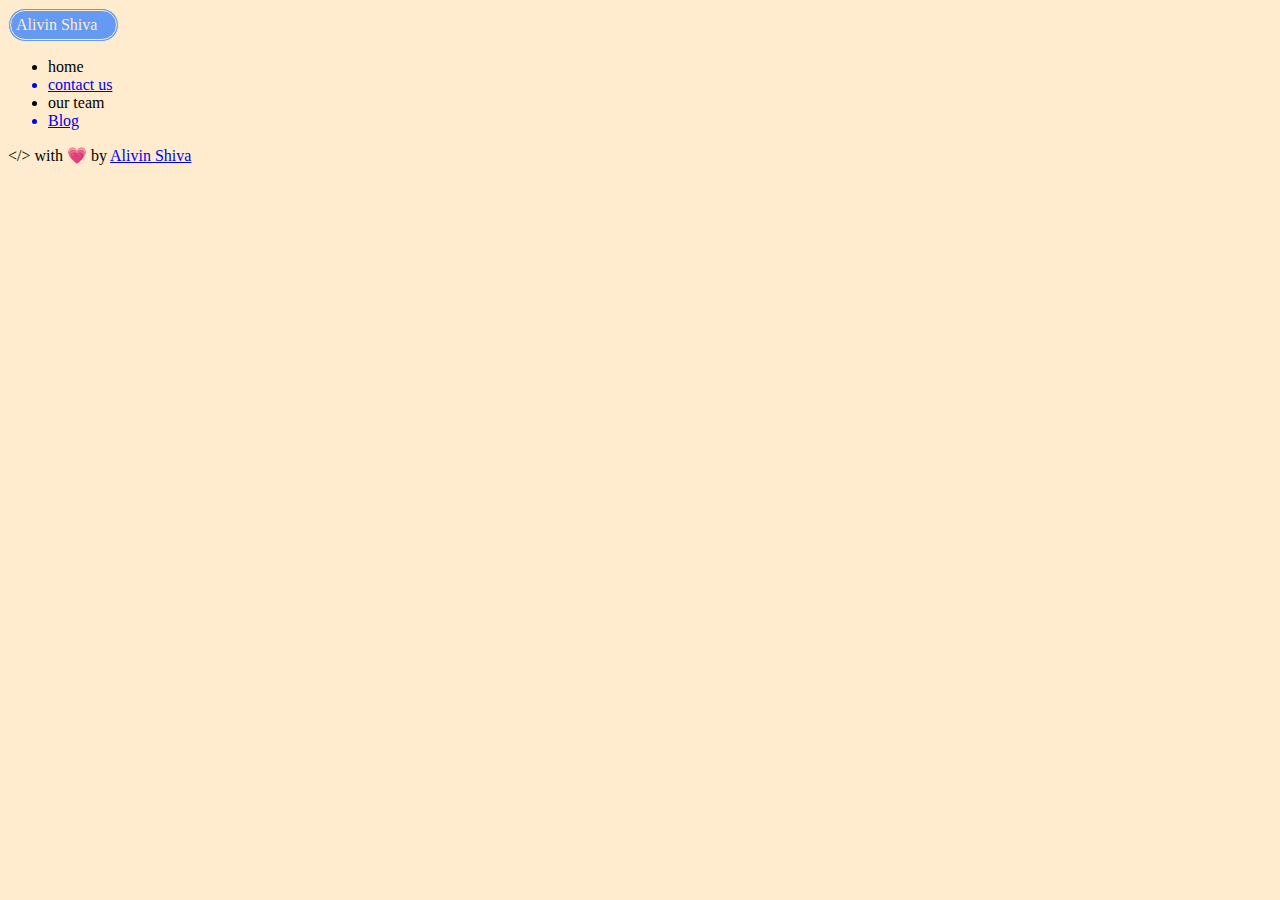
==== index.html @ e01a5380 "added style" ====
<!DOCTYPE html>
<html lang="en">

<head>
    <meta charset="UTF-8">
    <meta http-equiv="X-UA-Compatible" content="IE=edge">
    <meta name="viewport" content="width=device-width, initial-scale=1.0">
    <meta name="keywords" content="alivin shiva, alivin, coding, programing ">
    <meta name="robots" content="INDEX, FOLLOW">
    <title> Alivin shiva</title>
    <link rel="stylesheet" href="./css/style.css">
</head>

<!-- <body style="background-color:#fff7fa"> -->

<body class="body">
    <div class="main">
        <div class="top">
            <div class="name">Alivin Shiva</div>
            <nav>
                <ul>
                    <li>home </li>
                    <a href="./contact.html">
                        <li>contact us </li>
                    </a>
                    <li>our team </li>
                    <a href="./blog.html">
                        <li>Blog </li>
                    </a>
                </ul>
            </nav>
        </div>
        <!-- <b>our goal</b><br>
        <p>Provide information about tech.</p>
        </header>
        <main>
            <section>
                <a href="https://github.com" target="_blank">open github</a><br>
                <a href="https://google.com" target="_blank">open google</a><br>
                <a href="https://facebook.com" target="_blank">open facebook</a><br>
                <a href="https://gmail.com" target="_blank">open gmail</a><br>
                <a href="https://amazon.com" target="_blank">open amazon</a><br>
            </section>
            <header>
                <ul>
                    <a href="./coffee.html" target="_blank"><img src="./images/bmc-button.png" width="10%"
                            alt=" Support us"> </a>
                </ul>
            </header>

        </main> -->
        <footer> &lt;/&gt; with &#128151; by <a href="https://www.google.com/search?q=alivin+shiva&ie=UTF-8">Alivin
                Shiva
            </a> </footer>
    </div>
</body>

</html>
---- css/style.css ----
.body{
    background-color: #ffebcd;
}
.logo{
    height: 2%;
} 
.name{
    background-color: #649af1;
    width: 95px;
    padding: 5px;
    
    color: #ffebcd;
    border-radius: 20px;
    border-style:double;
}
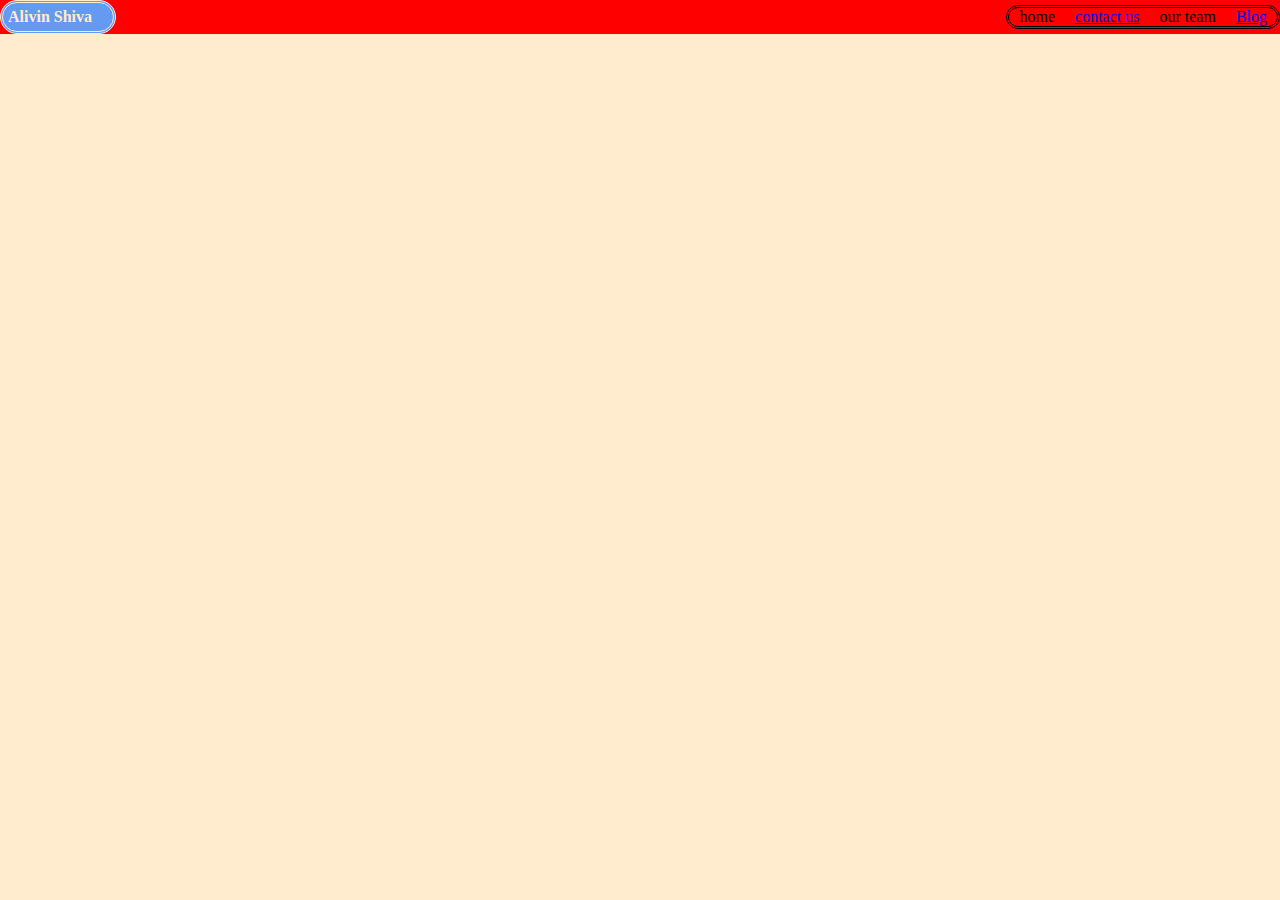
==== commit 8aa6ac64: "added style" ====
--- a/index.html
+++ b/index.html
@@ -15,21 +15,17 @@
 
 <body class="body">
     <div class="main">
-        <div class="top">
-            <div class="name">Alivin Shiva</div>
-            <nav>
-                <ul>
-                    <li>home </li>
-                    <a href="./contact.html">
-                        <li>contact us </li>
-                    </a>
-                    <li>our team </li>
-                    <a href="./blog.html">
-                        <li>Blog </li>
-                    </a>
+        <nav class="navbar">
+            <div class="navbar-content">
+                <div class="name">Alivin Shiva</div>
+                <ul class="menu">
+                    <li class="home">home </li>
+                    <li class="contact"><a href="./contact.html">contact us</a></li>
+                    <li class="team">our team </li>
+                    <li class="blog"><a href="./blog.html">Blog</a></li>
                 </ul>
-            </nav>
-        </div>
+            </div>
+        </nav>
         <!-- <b>our goal</b><br>
         <p>Provide information about tech.</p>
         </header>
@@ -49,7 +45,7 @@
             </header>
 
         </main> -->
-        <footer> &lt;/&gt; with &#128151; by <a href="https://www.google.com/search?q=alivin+shiva&ie=UTF-8">Alivin
+        <footer class="footer"> &lt;/&gt; with &#128151; by <a href="https://www.google.com/search?q=alivin+shiva&ie=UTF-8">Alivin
                 Shiva
             </a> </footer>
     </div>
--- a/css/style.css
+++ b/css/style.css
@@ -6,10 +6,39 @@
 } 
 .name{
     background-color: #649af1;
-    width: 95px;
+    width: 100px;
     padding: 5px;
-    
     color: #ffebcd;
+    font-weight: bold;
     border-radius: 20px;
     border-style:double;
-}+}
+.navbar {
+    background-color: #e22d2d;
+    position: fixed;
+    top: 0;
+    left: 0;
+    width: 100%;
+    z-index: 9999;
+  }
+  .navbar-content {
+    display: flex;
+    justify-content: space-between;
+    background-color: red;
+    align-items: center;
+    /* padding: 10px 20px; */
+  }
+  .menu {
+    display: flex;
+    justify-content: space-between;
+    align-items: center;
+    list-style: none;
+    margin: 0;
+    border: double;
+    border-radius: 50px;
+    padding: 0;
+  }
+  .menu li {
+    margin: 0 10px;
+  }
+  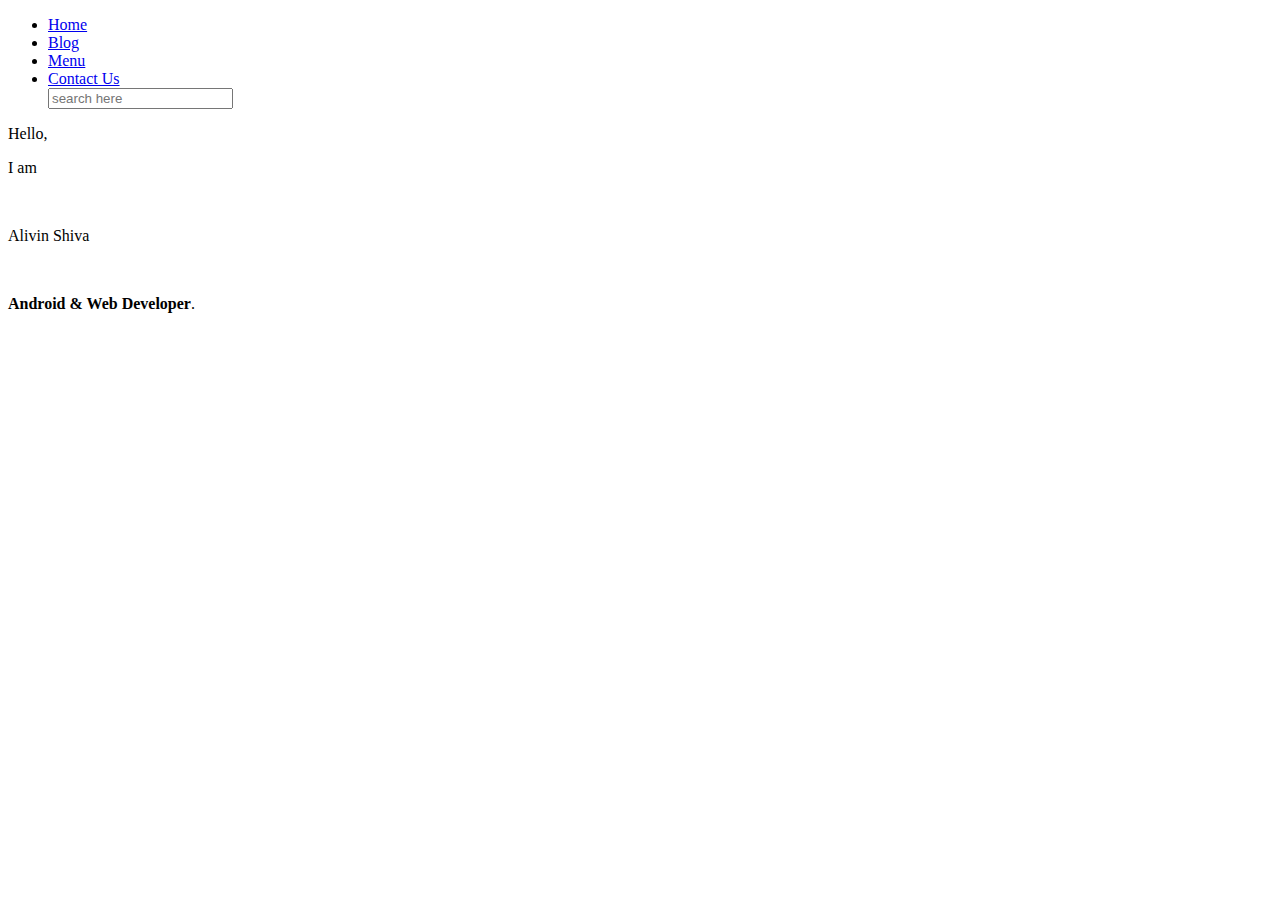
==== commit c3e62e50: "Update index.html" ====
--- a/index.html
+++ b/index.html
@@ -5,50 +5,43 @@
     <meta charset="UTF-8">
     <meta http-equiv="X-UA-Compatible" content="IE=edge">
     <meta name="viewport" content="width=device-width, initial-scale=1.0">
-    <meta name="keywords" content="alivin shiva, alivin, coding, programing ">
-    <meta name="robots" content="INDEX, FOLLOW">
-    <title> Alivin shiva</title>
-    <link rel="stylesheet" href="./css/style.css">
+    <link href="https://fonts.googleapis.com/css2?family=Pangolin&display=swap" rel="stylesheet">
+    <title>Alivin Shiva</title>
+    <link rel="stylesheet" href="style.css">
 </head>
 
-<!-- <body style="background-color:#fff7fa"> -->
+<body>
+    <header>
+        <nav class="navbar">
+            <ul>
+                <li> <a href="#"> Home </a></li>
+                <li> <a href="#"> Blog </a></li>
+                <li> <a href="#"> Menu </a></li>
+                <li> <a href="#"> Contact Us </a></li>
+                <div class="searchbox"><input type="text" placeholder="search here" class="search"></div>
+            </ul>
+        </nav>
+    </header>
+    <div class="head_cont">
+        <p class="hello">Hello,&nbsp</p>
+        <p class="iam">I am</p><br>
+        <p class="iam">Alivin Shiva</p> <br>
+        <div class="feature">
+            <p><b>Android & Web Developer</b>.</p>
 
-<body class="body">
-    <div class="main">
-        <nav class="navbar">
-            <div class="navbar-content">
-                <div class="name">Alivin Shiva</div>
-                <ul class="menu">
-                    <li class="home">home </li>
-                    <li class="contact"><a href="./contact.html">contact us</a></li>
-                    <li class="team">our team </li>
-                    <li class="blog"><a href="./blog.html">Blog</a></li>
-                </ul>
-            </div>
-        </nav>
-        <!-- <b>our goal</b><br>
-        <p>Provide information about tech.</p>
-        </header>
-        <main>
-            <section>
-                <a href="https://github.com" target="_blank">open github</a><br>
-                <a href="https://google.com" target="_blank">open google</a><br>
-                <a href="https://facebook.com" target="_blank">open facebook</a><br>
-                <a href="https://gmail.com" target="_blank">open gmail</a><br>
-                <a href="https://amazon.com" target="_blank">open amazon</a><br>
-            </section>
-            <header>
-                <ul>
-                    <a href="./coffee.html" target="_blank"><img src="./images/bmc-button.png" width="10%"
-                            alt=" Support us"> </a>
-                </ul>
-            </header>
+        </div>
+        <div>
+            <img class="image" src="/blackLogo.png" alt="">
+        </div>
+    </div>
 
-        </main> -->
-        <footer class="footer"> &lt;/&gt; with &#128151; by <a href="https://www.google.com/search?q=alivin+shiva&ie=UTF-8">Alivin
-                Shiva
-            </a> </footer>
+    <div>
+        <img class="sign" src="/transSign-removebg-preview.png" alt="">
     </div>
+
+
+
+
 </body>
 
-</html>+</html>
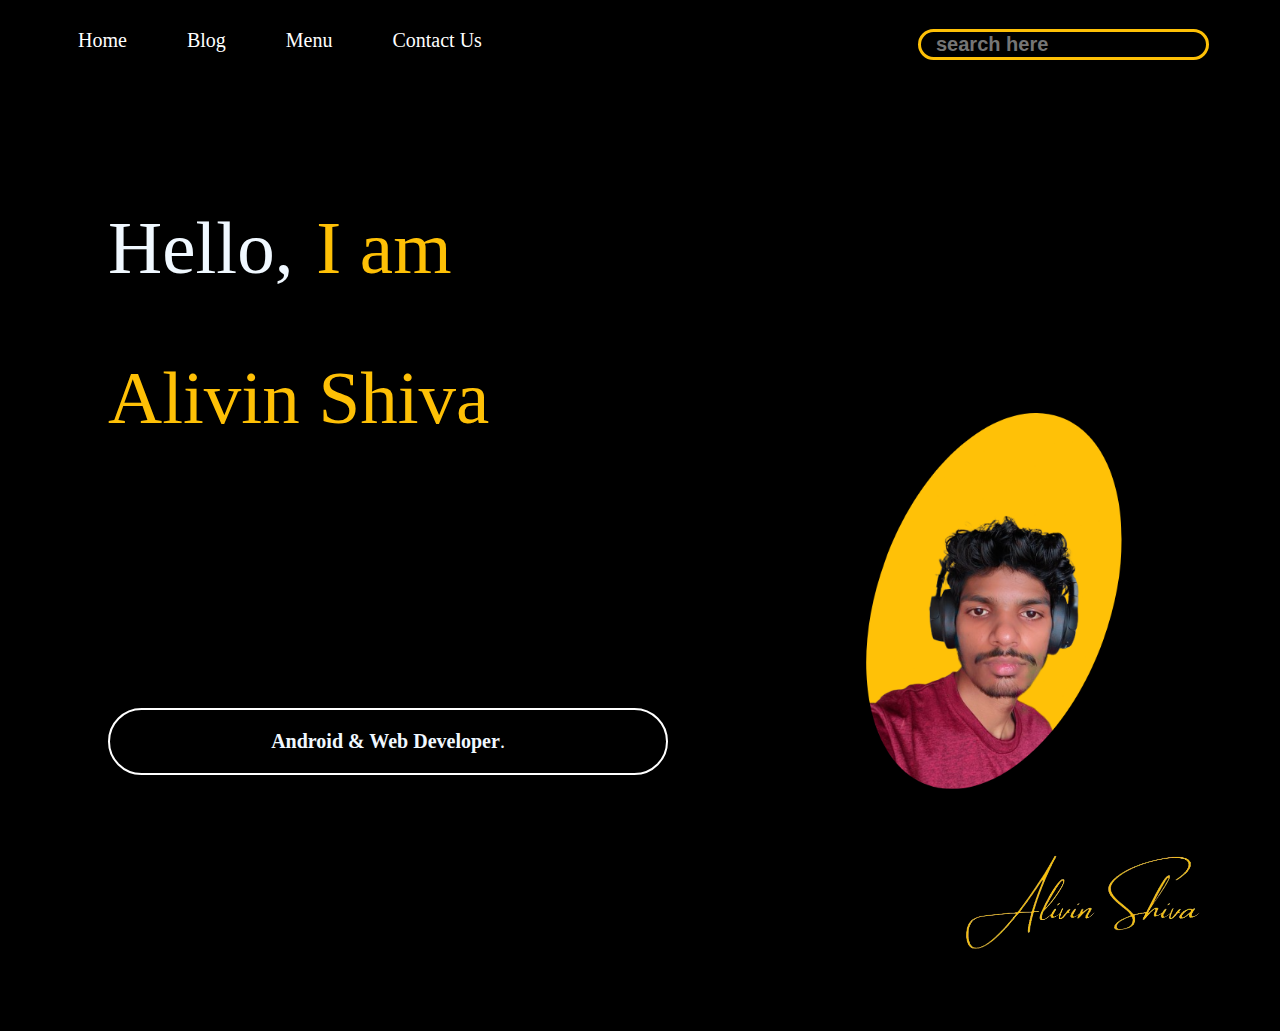
==== commit 576f9d11: "Update index.html" ====
--- a/index.html
+++ b/index.html
@@ -7,7 +7,7 @@
     <meta name="viewport" content="width=device-width, initial-scale=1.0">
     <link href="https://fonts.googleapis.com/css2?family=Pangolin&display=swap" rel="stylesheet">
     <title>Alivin Shiva</title>
-    <link rel="stylesheet" href="style.css">
+    <link rel="stylesheet" href="css/style.css">
 </head>
 
 <body>
--- a/css/style.css
+++ b/css/style.css
@@ -0,0 +1,115 @@
+* {
+    /* font-family:monospace; */
+}
+
+body {
+    /* background-image: url(/Home.png);
+    background-repeat: no-repeat;
+    width: 2000px;
+    height: 2000px; */
+    background-color: black;
+    color: aliceblue;
+}
+
+.head_cont {
+    margin: 100px;
+    box-sizing: border-box;
+    /* border: 2px solid yellow; */
+    width: 85%;
+
+}
+
+.hello {
+    /* color: aliceblue; */
+    display: inline-block;
+    font-size: 75px;
+    line-height: 0px;
+}
+
+.iam {
+    color: #FEC006;
+    display: inline-block;
+    font-size: 75px;
+    line-height: 0px;
+}
+
+.feature {
+    /* color: aliceblue; */
+    /* margin-left: 100px; */
+    margin-top: 235px;
+    font-size: 20px;
+    display: inline-block;
+    border: 2px solid white;
+    border-radius: 50px;
+    padding: 0px 90px;
+    width: 35%;
+    text-align: center;
+
+}
+
+.image {
+    /* border: 2px solid #FEC006; */
+    width: 35%;
+    margin-left: 65%;
+    /* margin-right: 250%; */
+    margin-top: -35%;
+    /* float: right; */
+}
+
+.sign {
+    /* border: 2px solid #FEC006; */
+    width: 20%;
+    margin-left: 75%;
+    margin-top: -10%;
+}
+
+/* NAVBAR...... */
+
+
+.navbar {
+    background-color: #fec00600;
+    /* background-color: #FEC006; */
+    border-radius: 80px;
+    /* border: 2px solid #FEC006; */
+
+}
+
+.navbar ul {
+    overflow: auto;
+}
+
+.navbar li {
+    float: left;
+    list-style: none;
+    margin: 13px 20px;
+
+}
+
+.navbar li a {
+    color: #ffffff;
+    /* border: 3px solid #00ccff; */
+    border-radius: 15px;
+    padding: 0px 10px;
+    text-decoration: none;
+    font-size: 20px;
+
+}
+
+.searchbox {
+    padding: 13px;
+    float: right;
+    margin-right: 50px;
+
+}
+
+.search {
+    border: 3px solid #FEC006;
+    border-radius: 50px;
+    padding-left: 15px;
+    font-weight: bold;
+    color: #ffffff;
+    font-size: 20px;
+    background-color: #ffffff00;
+
+
+}
